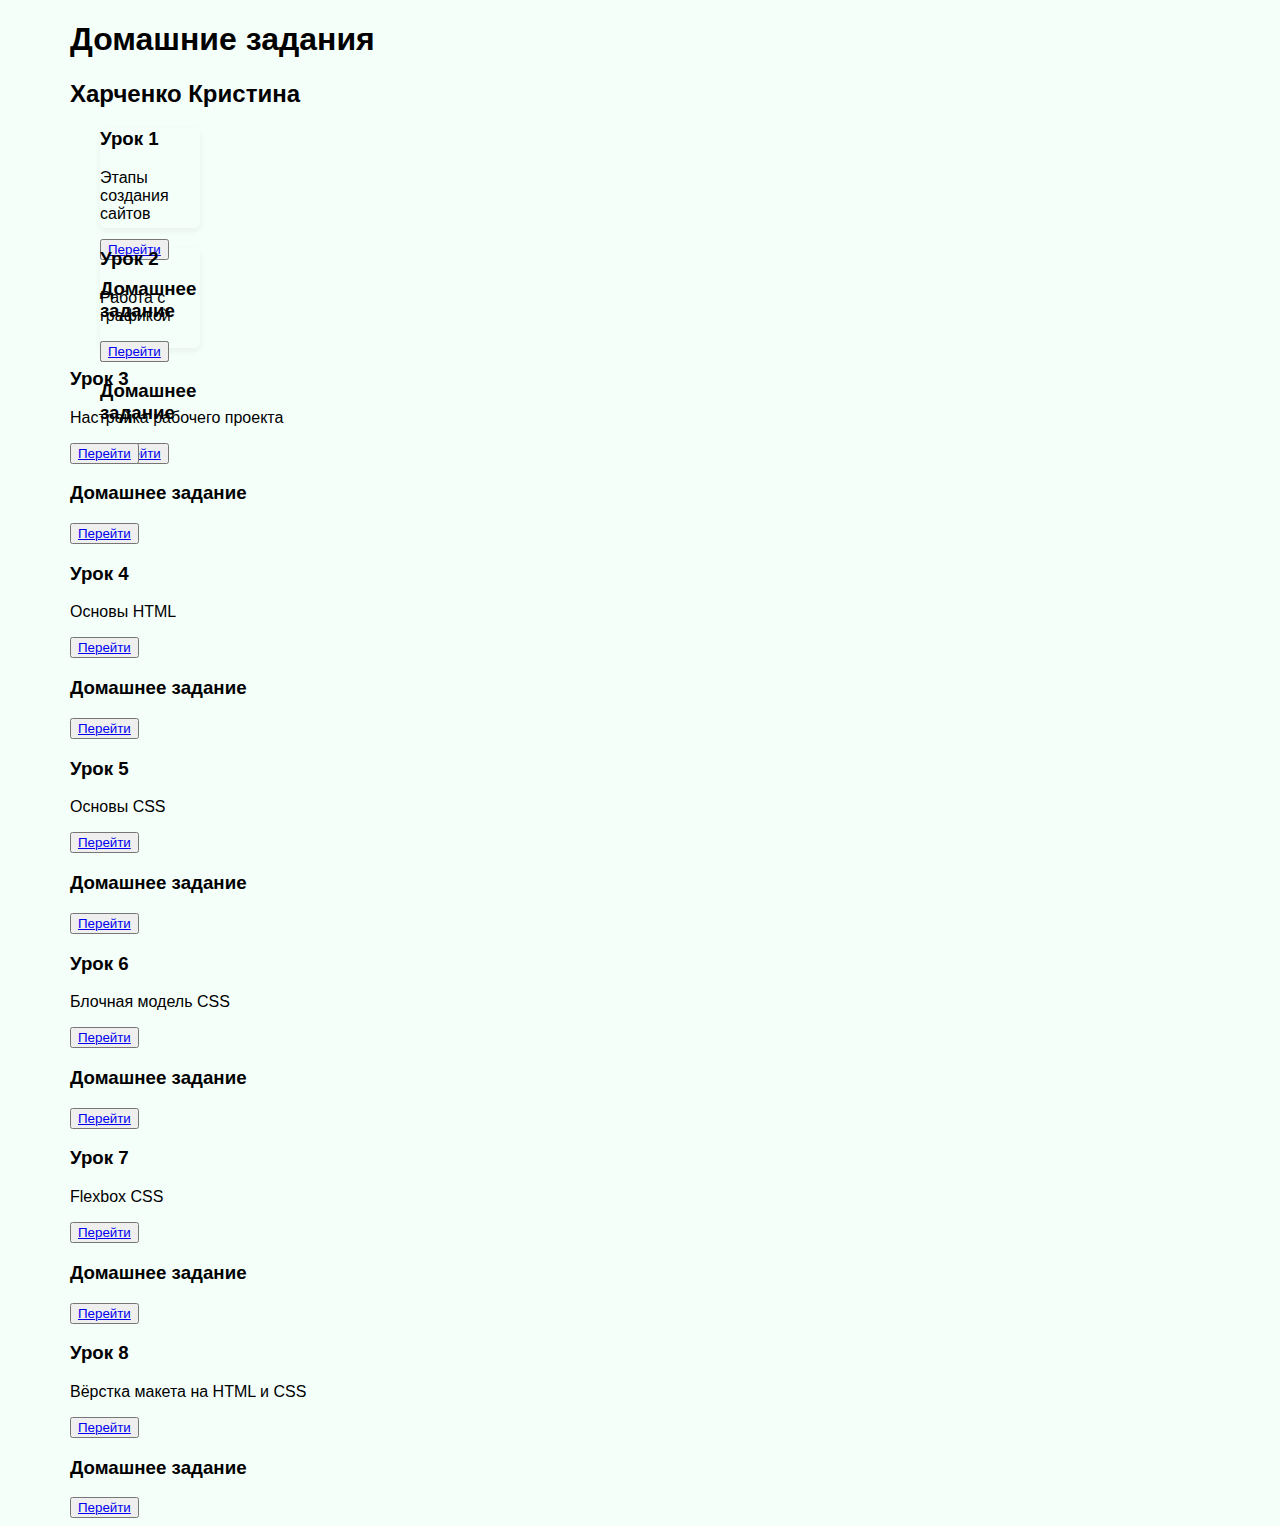
==== all_homeworks/src/index.html @ 5465ba00 "all_homeworks" ====
<!DOCTYPE html>
<html lang="en">
<head>
    <meta charset="UTF-8">
    <meta name="viewport" content="width=device-width, initial-scale=1.0">
    <meta http-equiv="X-UA-Compatible" content="ie=edge">
    <title>Document</title>
    <link rel="stylesheet" href="css/resel.css">
    <link rel="stylesheet" href="css/style.css">
</head>
<body>
    <div class="container">
        <h1>Домашние задания</h1>
        <h2>Харченко Кристина</h2>
        <div class="block">
            <div class="lesson">
                <h3>Урок 1</h3>
                <p>Этапы создания сайтов</p>
                <button class="button-lesson">
                    <a href="https://study.up-skills.ru/pl/teach/control/lesson/view?id=45912422&editMode=0">Перейти</a>
                </button>
                <h3>Домашнее задание</h3>
                <button class="button-work">
                    <a href="https://wireframe.cc/pro/edit/222094">Перейти</a>
                </button>
            </div>
            <!-- /.lesson-1 -->

            <div class="lesson">
                <h3>Урок 2</h3>
                <p>Работа с графикой</p>
                <button class="button-lesson">
                    <a href="https://study.up-skills.ru/pl/teach/control/lesson/view?id=45912424">Перейти</a>
                </button>
                <h3>Домашнее задание</h3>
                <button class="button-work">
                    <a href="https://drive.google.com/open?id=1ZuquJBaAAzxAj0ElViMap45B6lqvTFWg">Перейти</a>
                </button>
            </div>
            <!-- /.lesson-2 -->

            <div class="lesson-3">
                    <h3>Урок 3</h3>
                    <p>Настройка рабочего проекта</p>
                    <button class="button-lesson">
                        <a href="https://study.up-skills.ru/pl/teach/control/lesson/view?id=46000212&editMode=0">Перейти</a>
                    </button>
                    <h3>Домашнее задание</h3>
                    <button class="button-work">
                        <a href="https://kristinafenix.github.io/homeworks/">Перейти</a>
                    </button>
            </div>
            <!-- /.lesson-3 -->

            <div class="lesson-4">
                <h3>Урок 4</h3>
                <p>Основы HTML</p>
                <button class="button-lesson">
                    <a href="https://study.up-skills.ru/pl/teach/control/lesson/view?id=46231141&editMode=0">Перейти</a>
                </button>
                <h3>Домашнее задание</h3>
                <button class="button-work">
                    <a href="https://kristinafenix.github.io/homeworks/lesson-4/site/">Перейти</a>
                </button>
            </div>
            <!-- /.lesson-4 -->

            <div class="lesson-5">
                <h3>Урок 5</h3>
                <p>Основы CSS</p>
                <button class="button-lesson">
                    <a href="https://study.up-skills.ru/teach/control/lesson/view/id/46266212">Перейти</a>
                </button>
                <h3>Домашнее задание</h3>
                <button class="button-work">
                    <a href="https://kristinafenix.github.io/homeworks/lesson-5/">Перейти</a>
                </button>
            </div>
            <!-- /.lesson-5 -->

            <div class="lesson-6">
                <h3>Урок 6</h3>
                <p>Блочная модель CSS</p>
                <button class="button-lesson">
                    <a href="https://study.up-skills.ru/teach/control/lesson/view/id/46622049">Перейти</a>
                </button>
                <h3>Домашнее задание</h3>
                <button class="button-work">
                    <a href="https://kristinafenix.github.io/homeworks/lesson-6/">Перейти</a>
                </button>
            </div>
            <!-- /.lesson-6 -->

            <div class="lesson-7">
                <h3>Урок 7</h3>
                <p>Flexbox CSS</p>
                <button class="button-lesson">
                    <a href="https://study.up-skills.ru/pl/teach/control/lesson/view?id=47227988&editMode=0">Перейти</a>
                </button>
                <h3>Домашнее задание</h3>
                <button class="button-work">
                    <a href="https://kristinafenix.github.io/homeworks/lesson-7/site">Перейти</a>
                </button>
            </div>
            <!-- /.lesson-7 -->

            <div class="lesson-8">
                <h3>Урок 8</h3>
                <p>Вёрстка макета на HTML и CSS</p>
                <button class="button-lesson">
                    <a href="https://study.up-skills.ru/pl/teach/control/lesson/view?id=46743421">Перейти</a>
                </button>
                <h3>Домашнее задание</h3>
                <button class="button-work">
                    <a href="https://kristinafenix.github.io/homeworks/lesson-8/src/">Перейти</a>
                </button>
            </div>
            <!-- /.lesson-8 -->
        </div>
        <!-- block -->
    </div>
</body>
</html>
---- all_homeworks/src/css/resel.css ----
* {
    box-sizing: border-box;
}

body {
    font-family: sans-serif;
    background-color:#F5FFFA;
}

.container {
    max-width: 1140px;
    width: 96%;
    margin-left: auto;
    margin-right: auto;
}

.lesson {
    width: 100px;
    height: 100px;
    box-shadow: 0 3px 6px rgba(173, 173, 173, 0.16);
    border-radius: 6px;
    margin: 20px 30px;
}
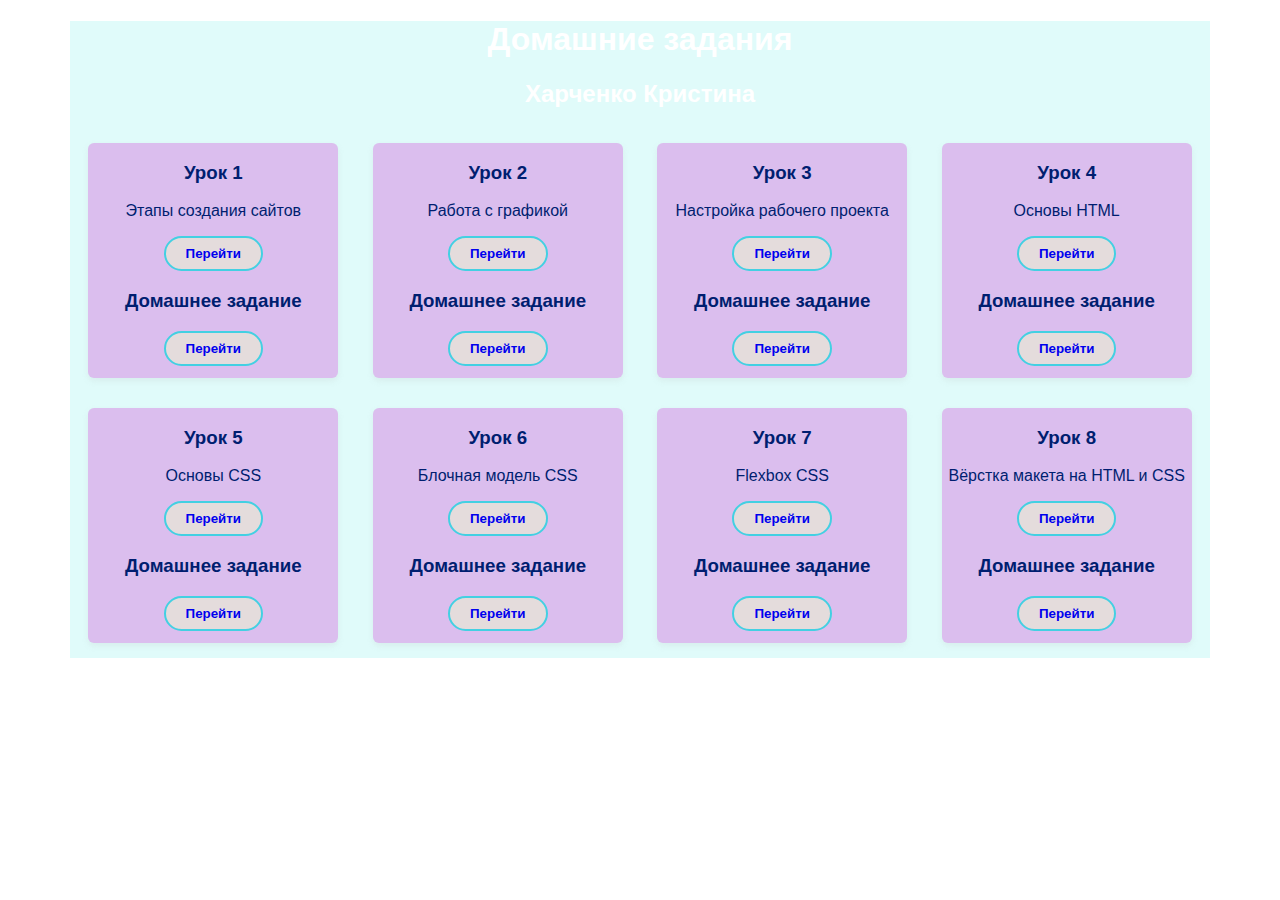
==== commit c5915c49: "all_homeworks_1" ====
--- a/all_homeworks/src/index.html
+++ b/all_homeworks/src/index.html
@@ -19,6 +19,7 @@
                 <button class="button-lesson">
                     <a href="https://study.up-skills.ru/pl/teach/control/lesson/view?id=45912422&editMode=0">Перейти</a>
                 </button>
+                
                 <h3>Домашнее задание</h3>
                 <button class="button-work">
                     <a href="https://wireframe.cc/pro/edit/222094">Перейти</a>
@@ -39,83 +40,83 @@
             </div>
             <!-- /.lesson-2 -->
 
-            <div class="lesson-3">
-                    <h3>Урок 3</h3>
-                    <p>Настройка рабочего проекта</p>
-                    <button class="button-lesson">
-                        <a href="https://study.up-skills.ru/pl/teach/control/lesson/view?id=46000212&editMode=0">Перейти</a>
-                    </button>
-                    <h3>Домашнее задание</h3>
-                    <button class="button-work">
-                        <a href="https://kristinafenix.github.io/homeworks/">Перейти</a>
-                    </button>
-            </div>
-            <!-- /.lesson-3 -->
-
-            <div class="lesson-4">
-                <h3>Урок 4</h3>
-                <p>Основы HTML</p>
+            <div class="lesson">
+                <h3>Урок 3</h3>
+                <p>Настройка рабочего проекта</p>
                 <button class="button-lesson">
-                    <a href="https://study.up-skills.ru/pl/teach/control/lesson/view?id=46231141&editMode=0">Перейти</a>
+                    <a href="https://study.up-skills.ru/pl/teach/control/lesson/view?id=46000212&editMode=0">Перейти</a>
                 </button>
                 <h3>Домашнее задание</h3>
                 <button class="button-work">
-                    <a href="https://kristinafenix.github.io/homeworks/lesson-4/site/">Перейти</a>
+                    <a href="https://kristinafenix.github.io/homeworks/">Перейти</a>
                 </button>
-            </div>
-            <!-- /.lesson-4 -->
+        </div>
+        <!-- /.lesson-3 -->
 
-            <div class="lesson-5">
-                <h3>Урок 5</h3>
-                <p>Основы CSS</p>
-                <button class="button-lesson">
-                    <a href="https://study.up-skills.ru/teach/control/lesson/view/id/46266212">Перейти</a>
-                </button>
-                <h3>Домашнее задание</h3>
-                <button class="button-work">
-                    <a href="https://kristinafenix.github.io/homeworks/lesson-5/">Перейти</a>
-                </button>
-            </div>
-            <!-- /.lesson-5 -->
+        <div class="lesson">
+            <h3>Урок 4</h3>
+            <p>Основы HTML</p>
+            <button class="button-lesson">
+                <a href="https://study.up-skills.ru/pl/teach/control/lesson/view?id=46231141&editMode=0">Перейти</a>
+            </button>
+            <h3>Домашнее задание</h3>
+            <button class="button-work">
+                <a href="https://kristinafenix.github.io/homeworks/lesson-4/site/">Перейти</a>
+            </button>
+        </div>
+        <!-- /.lesson-4 -->
 
-            <div class="lesson-6">
-                <h3>Урок 6</h3>
-                <p>Блочная модель CSS</p>
-                <button class="button-lesson">
-                    <a href="https://study.up-skills.ru/teach/control/lesson/view/id/46622049">Перейти</a>
-                </button>
-                <h3>Домашнее задание</h3>
-                <button class="button-work">
-                    <a href="https://kristinafenix.github.io/homeworks/lesson-6/">Перейти</a>
-                </button>
-            </div>
-            <!-- /.lesson-6 -->
+        <div class="lesson">
+            <h3>Урок 5</h3>
+            <p>Основы CSS</p>
+            <button class="button-lesson">
+                <a href="https://study.up-skills.ru/teach/control/lesson/view/id/46266212">Перейти</a>
+            </button>
+            <h3>Домашнее задание</h3>
+            <button class="button-work">
+                <a href="https://kristinafenix.github.io/homeworks/lesson-5/">Перейти</a>
+            </button>
+        </div>
+        <!-- /.lesson-5 -->
 
-            <div class="lesson-7">
-                <h3>Урок 7</h3>
-                <p>Flexbox CSS</p>
-                <button class="button-lesson">
-                    <a href="https://study.up-skills.ru/pl/teach/control/lesson/view?id=47227988&editMode=0">Перейти</a>
-                </button>
-                <h3>Домашнее задание</h3>
-                <button class="button-work">
-                    <a href="https://kristinafenix.github.io/homeworks/lesson-7/site">Перейти</a>
-                </button>
-            </div>
-            <!-- /.lesson-7 -->
+        <div class="lesson">
+            <h3>Урок 6</h3>
+            <p>Блочная модель CSS</p>
+            <button class="button-lesson">
+                <a href="https://study.up-skills.ru/teach/control/lesson/view/id/46622049">Перейти</a>
+            </button>
+            <h3>Домашнее задание</h3>
+            <button class="button-work">
+                <a href="https://kristinafenix.github.io/homeworks/lesson-6/">Перейти</a>
+            </button>
+        </div>
+        <!-- /.lesson-6 -->
 
-            <div class="lesson-8">
-                <h3>Урок 8</h3>
-                <p>Вёрстка макета на HTML и CSS</p>
-                <button class="button-lesson">
-                    <a href="https://study.up-skills.ru/pl/teach/control/lesson/view?id=46743421">Перейти</a>
-                </button>
-                <h3>Домашнее задание</h3>
-                <button class="button-work">
-                    <a href="https://kristinafenix.github.io/homeworks/lesson-8/src/">Перейти</a>
-                </button>
-            </div>
-            <!-- /.lesson-8 -->
+        <div class="lesson">
+            <h3>Урок 7</h3>
+            <p>Flexbox CSS</p>
+            <button class="button-lesson">
+                <a href="https://study.up-skills.ru/pl/teach/control/lesson/view?id=47227988&editMode=0">Перейти</a>
+            </button>
+            <h3>Домашнее задание</h3>
+            <button class="button-work">
+                <a href="https://kristinafenix.github.io/homeworks/lesson-7/site">Перейти</a>
+            </button>
+        </div>
+        <!-- /.lesson-7 -->
+
+        <div class="lesson">
+            <h3>Урок 8</h3>
+            <p>Вёрстка макета на HTML и CSS</p>
+            <button class="button-lesson">
+                <a href="https://study.up-skills.ru/pl/teach/control/lesson/view?id=46743421">Перейти</a>
+            </button>
+            <h3>Домашнее задание</h3>
+            <button class="button-work">
+                <a href="https://kristinafenix.github.io/homeworks/lesson-8/src/">Перейти</a>
+            </button>
+        </div>
+        <!-- /.lesson-8 -->
         </div>
         <!-- block -->
     </div>
--- a/all_homeworks/src/css/resel.css
+++ b/all_homeworks/src/css/resel.css
@@ -5,6 +5,8 @@
 body {
     font-family: sans-serif;
     background-color:#F5FFFA;
+    background-color: #fff;
+    background-image: url(https://avatanplus.com/files/resources/original/577fb9b87bf94155caed78bc.jpg);
 }
 
 .container {
@@ -12,12 +14,36 @@
     width: 96%;
     margin-left: auto;
     margin-right: auto;
+    background-color: rgba(137, 241, 236, 0.26);
+    color: #fff;
+    text-align: center;
 }
 
 .lesson {
-    width: 100px;
-    height: 100px;
+    display: inline-block;
+    width: 250px;
+    height: 235px;
     box-shadow: 0 3px 6px rgba(173, 173, 173, 0.16);
     border-radius: 6px;
-    margin: 20px 30px;
-}+    margin-top: 30px;
+    margin-bottom: 30px;    
+    background-color: rgba(215, 135, 226, 0.527);
+    color: rgb(0, 30, 112);
+    margin: 15px;
+}
+
+button {
+    display: inline-block;
+    background-color: rgb(228, 220, 220);
+    color: rgb(124, 25, 111);
+    border-width: 2px 0;
+    border-style: solid none;
+    border-radius: 20px;
+    padding: 8px 20px;
+    border: 2px solid rgb(67, 208, 226);
+}
+
+a {
+    text-decoration: none;
+    font-weight: bold;
+}
